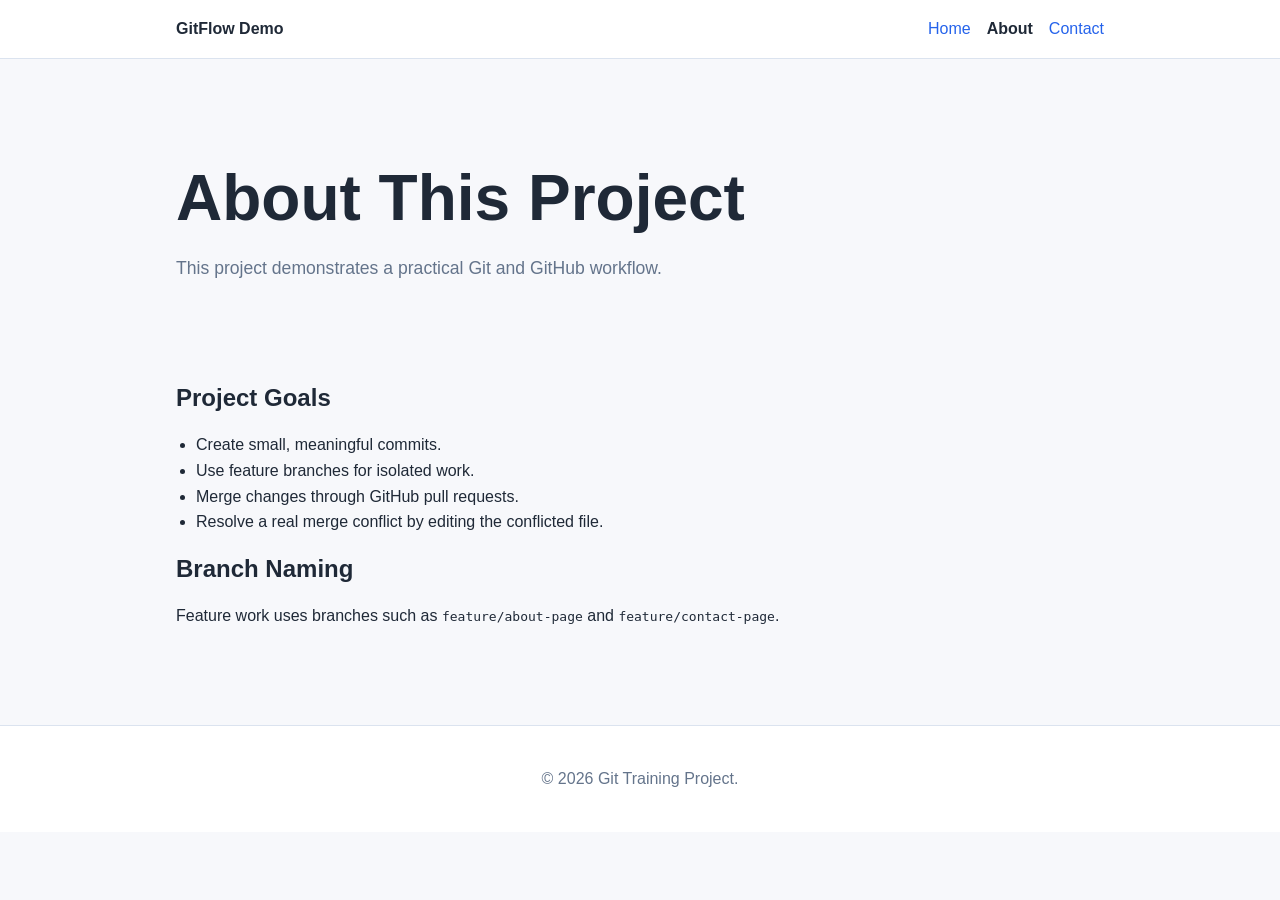
==== about.html @ ee5efc53 "feat: add about page" ====
<!DOCTYPE html>
<html lang="en">
<head>
    <meta charset="UTF-8">
    <meta name="viewport" content="width=device-width, initial-scale=1.0">
    <meta name="description" content="About the Git Training assignment.">
    <title>Git Training | About</title>
    <link rel="stylesheet" href="style.css">
</head>
<body>
    <header class="site-header">
        <nav class="navbar">
            <div class="logo">GitFlow Demo</div>
            <ul class="nav-links">
                <li><a href="index.html">Home</a></li>
                <li><a href="about.html" class="active">About</a></li>
                <li><a href="contact.html">Contact</a></li>
            </ul>
        </nav>
    </header>

    <main>
        <section class="page-hero">
            <h1>About This Project</h1>
            <p>This project demonstrates a practical Git and GitHub workflow.</p>
        </section>

        <section class="content-section">
            <h2>Project Goals</h2>
            <ul>
                <li>Create small, meaningful commits.</li>
                <li>Use feature branches for isolated work.</li>
                <li>Merge changes through GitHub pull requests.</li>
                <li>Resolve a real merge conflict by editing the conflicted file.</li>
            </ul>

            <h2>Branch Naming</h2>
            <p>Feature work uses branches such as <code>feature/about-page</code> and <code>feature/contact-page</code>.</p>
        </section>
    </main>

    <footer class="site-footer">
        <p>&copy; 2026 Git Training Project.</p>
    </footer>
</body>
</html>
---- style.css ----
:root {
    color-scheme: light;
    --background: #f7f8fb;
    --surface: #ffffff;
    --text: #1f2937;
    --muted: #64748b;
    --primary: #2563eb;
    --accent: #16a34a;
    --border: #dbe3ef;
}

* {
    box-sizing: border-box;
}

body {
    margin: 0;
    min-height: 100vh;
    font-family: Arial, Helvetica, sans-serif;
    background: var(--background);
    color: var(--text);
    line-height: 1.6;
}

a {
    color: var(--primary);
    text-decoration: none;
}

a:hover {
    text-decoration: underline;
}

.site-header {
    background: var(--surface);
    border-bottom: 1px solid var(--border);
}

.navbar {
    max-width: 960px;
    margin: 0 auto;
    padding: 1rem;
    display: flex;
    align-items: center;
    justify-content: space-between;
    gap: 1rem;
}

.logo {
    font-weight: 700;
}

.nav-links {
    list-style: none;
    display: flex;
    gap: 1rem;
    margin: 0;
    padding: 0;
}

.nav-links a.active {
    color: var(--text);
    font-weight: 700;
}

.hero,
.page-hero,
.content-section {
    max-width: 960px;
    margin: 0 auto;
    padding: 3rem 1rem;
}

.hero {
    text-align: center;
}

h1,
h2,
h3 {
    line-height: 1.2;
}

.hero h1,
.page-hero h1 {
    font-size: clamp(2rem, 6vw, 4rem);
    margin-bottom: 1rem;
}

.hero-sub,
.page-hero p {
    color: var(--muted);
    font-size: 1.1rem;
}

.btn-primary,
.btn-submit {
    display: inline-block;
    border: 0;
    border-radius: 6px;
    background: var(--primary);
    color: #ffffff;
    cursor: pointer;
    font-weight: 700;
    padding: 0.75rem 1rem;
}

.btn-primary:hover,
.btn-submit:hover {
    text-decoration: none;
    filter: brightness(0.95);
}

.features {
    max-width: 960px;
    margin: 0 auto 3rem;
    padding: 0 1rem;
    display: grid;
    grid-template-columns: repeat(auto-fit, minmax(220px, 1fr));
    gap: 1rem;
}

.card {
    background: var(--surface);
    border: 1px solid var(--border);
    border-radius: 8px;
    padding: 1.25rem;
}

.content-section {
    padding-top: 1rem;
}

.content-section ul {
    padding-left: 1.25rem;
}

.contact-form {
    display: grid;
    gap: 1rem;
    max-width: 640px;
}

.form-group {
    display: grid;
    gap: 0.35rem;
}

input,
textarea {
    width: 100%;
    border: 1px solid var(--border);
    border-radius: 6px;
    font: inherit;
    padding: 0.75rem;
}

.site-footer {
    margin-top: 2rem;
    padding: 1.5rem;
    text-align: center;
    color: var(--muted);
    border-top: 1px solid var(--border);
    background: var(--surface);
}
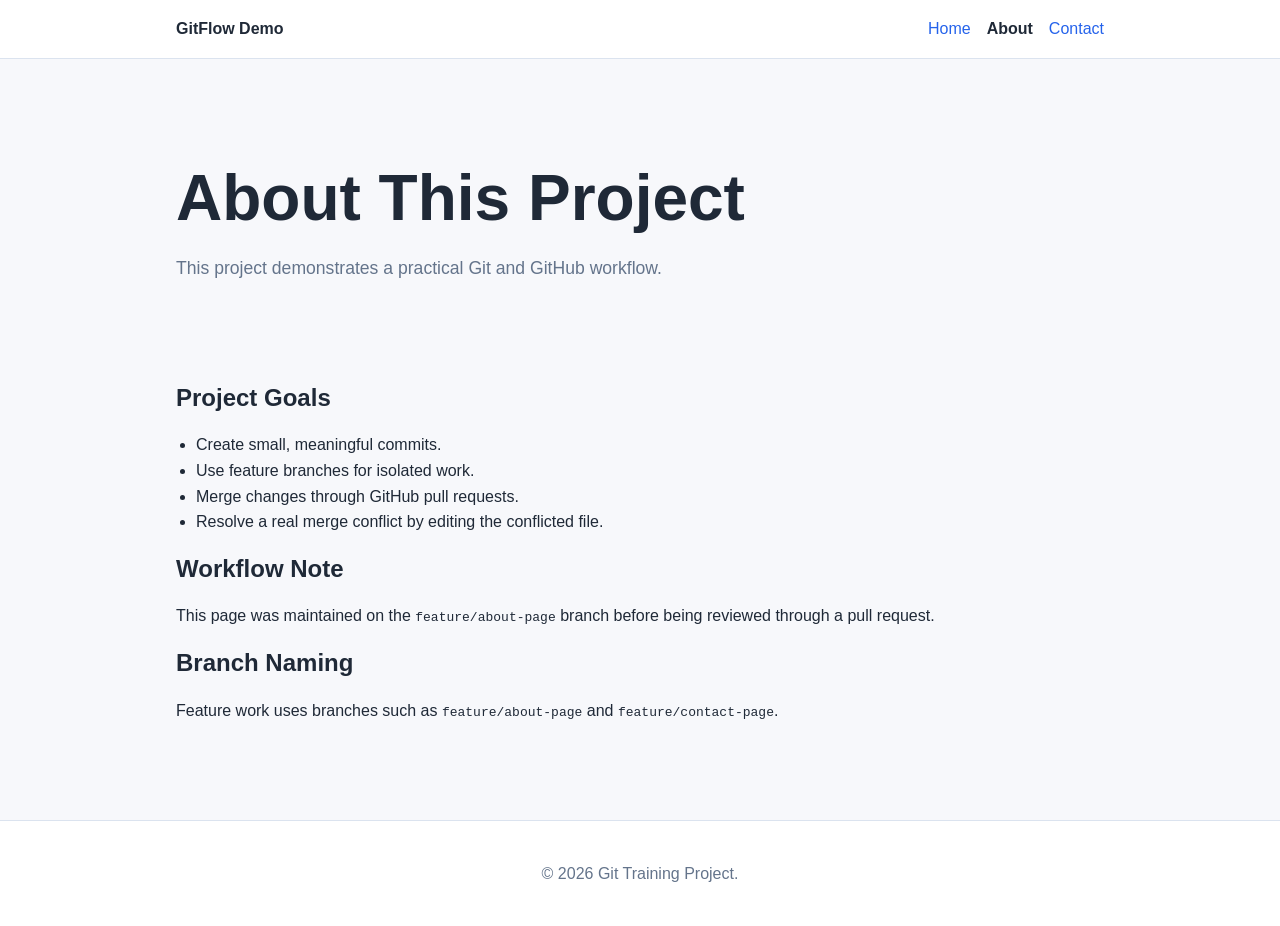
==== commit 8bc8950e: "docs: clarify about page workflow" ====
--- a/about.html
+++ b/about.html
@@ -34,6 +34,9 @@
                 <li>Resolve a real merge conflict by editing the conflicted file.</li>
             </ul>
 
+            <h2>Workflow Note</h2>
+            <p>This page was maintained on the <code>feature/about-page</code> branch before being reviewed through a pull request.</p>
+
             <h2>Branch Naming</h2>
             <p>Feature work uses branches such as <code>feature/about-page</code> and <code>feature/contact-page</code>.</p>
         </section>
